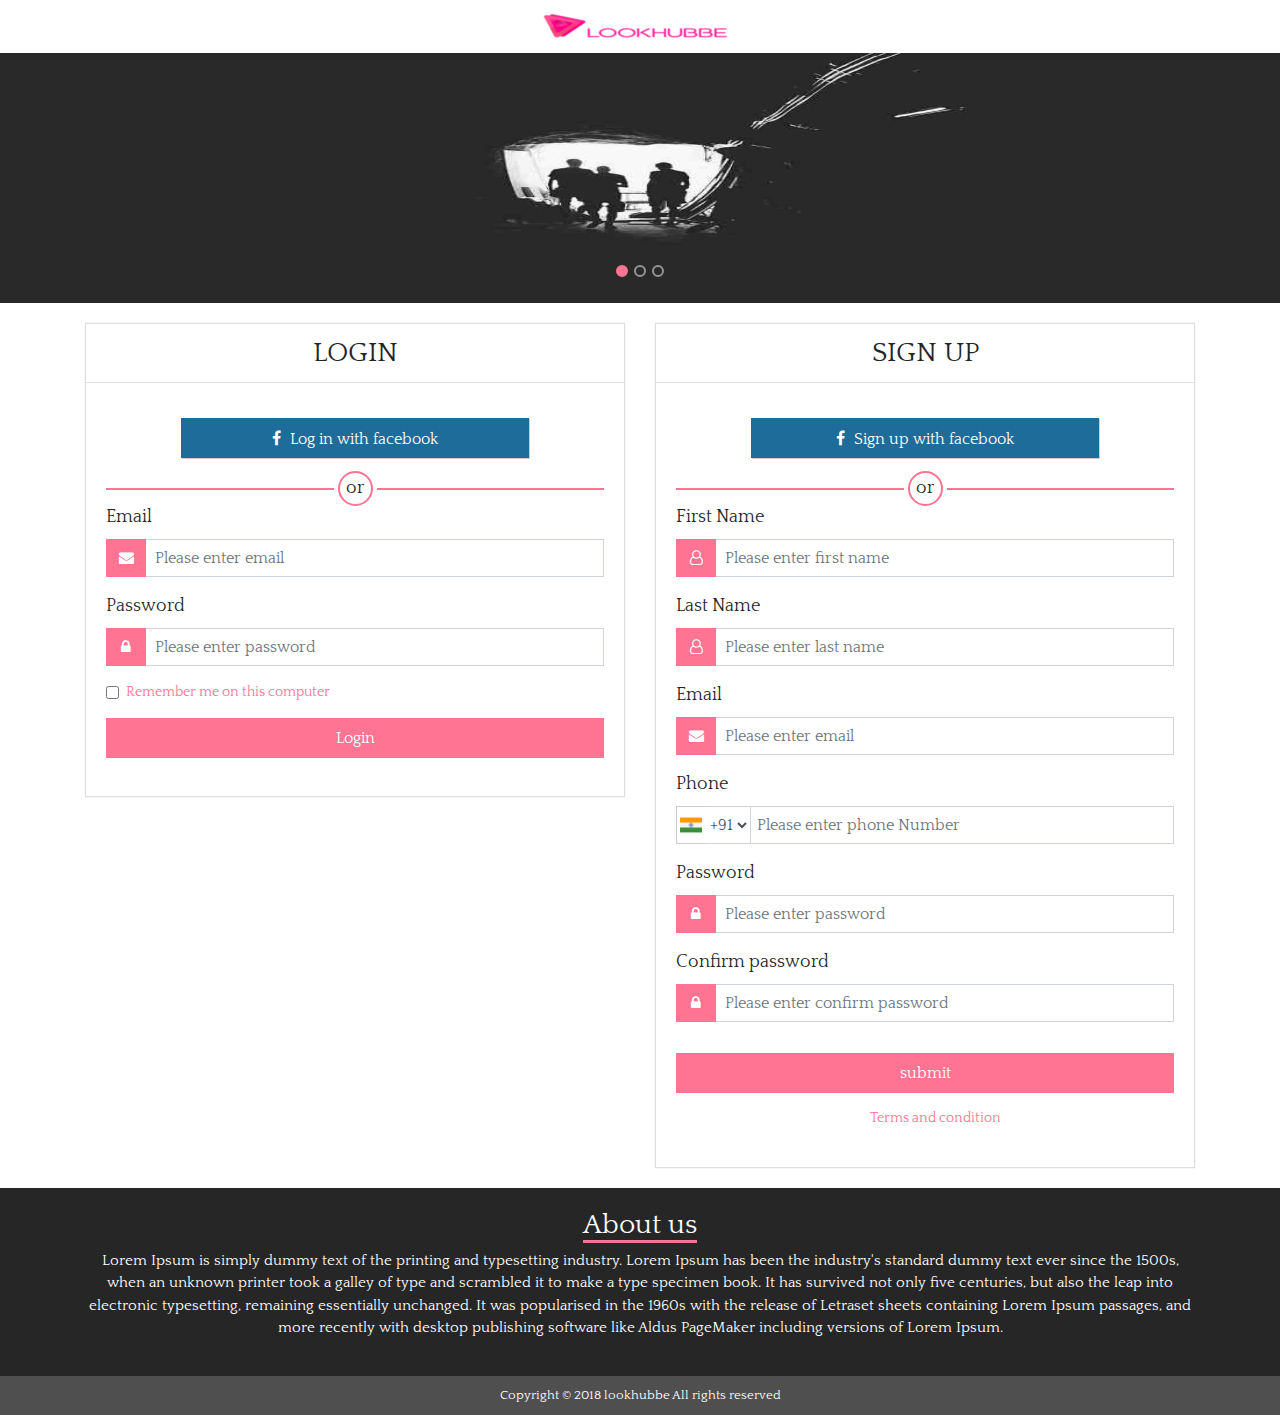
==== index.html @ 3b5d8836 "static app" ====
<html>
	<head>
		<title>Lookhubbe</title>
		<link rel="stylesheet" type="text/css" href="http://fonts.googleapis.com/css?family=Quattrocento">
		<link rel="stylesheet" href="css/bootstrap.min.css">
		<link rel="stylesheet" type="text/css" href="https://maxcdn.bootstrapcdn.com/font-awesome/4.7.0/css/font-awesome.min.css" >
		<link rel="stylesheet" type="text/css" href="css/lookhubbe.css">
		<script type="text/javascript" src="js/jquery.min.js"></script>
		<script src="js/popper.min.js"></script>
		<script src="js/bootstrap.min.js"></script>
	</head>
	<body>
		<header>
			<div class="header">
				<img src="images/logo.png" class="cmp-logo" />
			</div>
		</header>
		<section>			
			<div id="lookhubbe-slider" class="carousel slide" data-ride="carousel">
			<!-- Indicators -->
			<ul class="carousel-indicators">
				<li data-target="#lookhubbe-slider" data-slide-to="0" class="active"></li>
				<li data-target="#lookhubbe-slider" data-slide-to="1"></li>
				<li data-target="#lookhubbe-slider" data-slide-to="2"></li>
			</ul>

			<!-- The slideshow -->
			<div class="carousel-inner">
				<div class="carousel-item active">
					<img src="images/la.jpg" alt="Los Angeles" width="1100" height="500">
				</div>
				<div class="carousel-item">
					<img src="images/chicago.jpg" alt="Chicago" width="1100" height="500">
				</div>
				<div class="carousel-item">
					<img src="images/ny.jpg" alt="New York" width="1100" height="500">
				</div>
			</div>

			<!-- Left and right controls -->
			<a class="carousel-control-prev hidden" href="#lookhubbe-slider" data-slide="prev">
				<span class="carousel-control-prev-icon"></span>
			</a>
			<a class="carousel-control-next hidden" href="#lookhubbe-slider" data-slide="next">
				<span class="carousel-control-next-icon"></span>
			</a>
			</div>
		</section>
		<section class="space-top space-bottom">
			<div class="container">
				<div class="row">
                	<div class="col-md-6">
						<div class="card card-outline-secondary card-sharp-edge-shadow">
	                        <div class="card-header white-bg">
	                            <h3 class="mb-0 text-center text-uppercase">Login</h3>
	                        </div>
	                        <div class="card-body">
	                        	<div class="form-group text-center">
                                	<button type="submit" class="btn color-white lookhubbe-fb-btn width-70" id="btnLogin">
                                		<i class="fa fa-facebook mr-5px" aria-hidden="true"></i>
                                		<span>Log in with facebook</span>
                                	</button>
                                </div>
                                <div class="circle-container">
                                	<span class="box-line"></span>
                                	<span class="circle-box">or</span>
                                	<span class="circle-box-white">                                		
                                	</span>
                                </div>
	                            <form class="form" role="form" autocomplete="off" novalidate="" action="home.html" method="POST">
	                                <div class="form-group">
	                                	<label for="email">Email</label>
	                                	<div class="input-group">
											<span class="icon-container">
												<i class="fa fa-envelope" aria-hidden="true"></i>
											</span>
										  	<input type="email" placeholder="Please enter email" class="form-control" name="email" id="email" required="">
										</div>
	                                    <div class="invalid-feedback">Please enter your email</div>
	                                </div>
	                                <div class="form-group">
	                                    <label>Password</label>
	                                    <div class="input-group">
											<span class="icon-container">
												<i class="fa fa-lock" aria-hidden="true"></i>
											</span>
										  	<input type="password" placeholder="Please enter password" class="form-control"  required="" autocomplete="new-password">
										</div>	                                    
	                                    <div class="invalid-feedback">Please enter a password</div>
	                                </div>
	                                <div class="form-check small lookhubbe-color">
	                                    <label class="form-check-label">
	                                        <input type="checkbox" class="form-check-input"> <span>Remember me on this computer</span>
	                                    </label>
	                                </div>
	                                <button type="submit" class="btn color-white lookhubbe-button" id="btnLogin">Login</button>
	                            </form>
	                        </div>
		                </div>
                	</div>
                	<div class="col-md-6">
						<div class="card card-outline-secondary card-sharp-edge-shadow">
	                        <div class="card-header white-bg">
	                            <h3 class="mb-0 text-center text-uppercase">Sign Up</h3>
	                        </div>
	                        <div class="card-body">
	                        	<div class="form-group text-center">
                                	<button type="submit" class="btn color-white lookhubbe-fb-btn width-70" id="btnLogin">
                                		<i class="fa fa-facebook mr-5px" aria-hidden="true"></i>
                                		<span>Sign up with facebook</span>
                                	</button>
                                </div>
                                <div class="circle-container">
                                	<span class="box-line"></span>
                                	<span class="circle-box">or</span>
                                	<span class="circle-box-white">                                		
                                	</span>
                                </div>
	                            <form class="form" role="form" autocomplete="off"  action="home.html" novalidate="" method="POST">
	                                <div class="form-group">
	                                	<label for="fname">First Name</label>
	                                	<div class="input-group">
											<span class="icon-container">
												<i class="fa fa-user-o" aria-hidden="true"></i>
											</span>
										  	<input type="text" placeholder="Please enter first name" class="form-control" name="fname" id="fname" required="">
										</div>
	                                    <div class="invalid-feedback">Please enter your first name</div>
	                                </div>
	                                <div class="form-group">
	                                	<label for="lname">Last Name</label>
	                                	<div class="input-group">
											<span class="icon-container">
												<i class="fa fa-user-o" aria-hidden="true"></i>
											</span>
										  	<input type="text" placeholder="Please enter last name" class="form-control" name="lfname" id="lname" required="">
										</div>
	                                    <div class="invalid-feedback">Please enter your Last name</div>
	                                </div>
	                                <div class="form-group">
	                                	<label for="email1">Email</label>
	                                	<div class="input-group">
											<span class="icon-container">
												<i class="fa fa-envelope" aria-hidden="true"></i>
											</span>
										  	<input type="email1" placeholder="Please enter email" class="form-control" name="email1" id="email1" required="">
										</div>
	                                    <div class="invalid-feedback">Please enter your email</div>
	                                </div>
	                                <div class="form-group">
	                                	<label for="phoneno">Phone</label>
	                                	<div class="input-group phone-box">
											<span class="icon-container country-box">
												<img class="img-logo" src="images/india.png"/>
												<select class="form-control pull-right">
													<option value="">+91</option>
													<option>+91</option>
													<option>+90</option>
													<option>+34</option>
													<option>+1</option>
												</select>
											</span>
										  	<input type="text" placeholder="Please enter phone Number" class="form-control" name="phoneno" id="phoneno" required="">
										</div>
	                                    <div class="invalid-feedback">Please enter your phon no</div>
	                                </div>
	                                <div class="form-group">
	                                    <label>Password</label>
	                                    <div class="input-group">
											<span class="icon-container">
												<i class="fa fa-lock" aria-hidden="true"></i>
											</span>
										  	<input type="password" placeholder="Please enter password" class="form-control" id="pwd1" required="" autocomplete="new-password">
										</div>	                                    
	                                    <div class="invalid-feedback">Please enter a password</div>
	                                </div>
	                                <div class="form-group">
	                                    <label>Confirm password</label>
	                                    <div class="input-group">
											<span class="icon-container">
												<i class="fa fa-lock" aria-hidden="true"></i>
											</span>
										  	<input type="cpassword" placeholder="Please enter confirm password" class="form-control" id="cpassword" required="" autocomplete="new-password">
										</div>	                                    
	                                    <div class="invalid-feedback">Please enter a confirm password</div>
	                                </div>
	                                <button type="submit" class="btn color-white lookhubbe-button" id="btnsignup">submit</button>	                                
	                                <div class="form-check small text-center lookhubbe-color mt-15px">
	                                    <label class="form-check-label">
	                                        <span class="">Terms and condition</span>
	                                    </label>
	                                </div>
	                            </form>
	                        </div>
		                </div>
                	</div>   
                </div>
			</div>
		</section>
		<section>
			<div class="about-us">
				<div class="container">
					<h3 class="heading"><span class="lookhubbe-active">About us</span></h3>
					<p class="color-white about-us-desc">
						Lorem Ipsum is simply dummy text of the printing and typesetting industry. Lorem Ipsum has been the industry's standard dummy text ever since the 1500s, when an unknown printer took a galley of type and scrambled it to make a type specimen book. It has survived not only five centuries, but also the leap into electronic typesetting, remaining essentially unchanged. It was popularised in the 1960s with the release of Letraset sheets containing Lorem Ipsum passages, and more recently with desktop publishing software like Aldus PageMaker including versions of Lorem Ipsum.
					</p>
				</div>
			</div>
		</section>
		<footer class="footer">
			<div class="container">
				<span class="copyright">Copyright &copy; 2018 lookhubbe All rights reserved </span>
			</div>
		</footer>
	</body>
</html>
---- css/lookhubbe.css ----
body {
	font-family: 'Quattrocento', serif;
	font-size: 18px;
}
.carousel-inner img {
      width: 100%;
      height: 250px; /* remove when correct image recevied*/
}
.hidden {
	display: none !important;
}
.vis-hidden{
	visibility: hidden;
}
.carousel-indicators li {
	width: 12px;
    height: 12px;
    border-radius: 50%;
    background: transparent;
    border: 2px solid rgba(255,255,255,.5)
}
.carousel-indicators li:hover {
	cursor: pointer;
}
.carousel-indicators .active {
	background-color: #fe7492;
	border: 2px solid #fe7492
}
.space-top{
	margin-top: 20px;
}
.space-bottom{
    margin-bottom: 20px;
}
.card-sharp-edge-shadow{
	border-radius: 0px;
    box-shadow: 0px 0px 1px 0px #ccc;
}
.white-bg {
	background: #ffffff;
}
.lookhubbe-button {
	width: 100%;
    margin-top: 15px;
    height: 40px;
    line-height: 0px;
    border-radius: 0px;
    background: #fe7492;
    border: none;
}
.lookhubbe-color {
	color: #fe7492;
}
.color-white {
	color: #ffffff;
}
.icon-container{
	position: absolute;
    display: flex;
    align-items: center;
    z-index: 1000;
    height: 100%;
    width: 40px;
    background: #fe7492;
    color: white;
    justify-content: center;
    box-sizing: border-box;
    font-size: 15px;
}
.input-group input{
    padding-left: 48px;
}
.form-control {
	border-radius: 0px;
}
.width-70 {
	width: 70%;
}
.lookhubbe-fb-btn{
	margin-top: 15px;
    height: 40px;
    line-height: 0px;
    border-radius: 0px;
    background: #1d6c99;
    border: none;
    box-shadow: 1px 1px 0px 0px #ccc;
    color: white;
    margin-bottom: 15px;
}
.mr-5px{
	margin-right: 5px
}
.circle-box{
	display: flex;
    width: 35px;
    border: 2px solid #fe7492;
    height: 35px;
    text-align: center;
    border-radius: 50%;
    justify-content: center;
    align-items: center;
    position: absolute;
    z-index: 10000;
    background: white;
}
.circle-container{
	display: flex;
    align-items: center;
    justify-content: center;
    position: relative;
    padding-bottom: 15px;
}
.box-line{
	width: 100%;
    position: absolute;
    height: 2px;
    background: #fe7492;
    z-index: 1;
}
.circle-box-white{
	position: absolute;
    width: 35px;
    height: 35px;
    border: 4px solid #fff;
    background: transparent;
    display: flex;
    box-sizing: content-box;
    z-index: 1;
}
.country-box {
	    width: 75px;
    background: white;
    border: 1px solid #ccc;
}
.country-box select{
	width: 45px;
    padding: 0px;
    border-left: none;
}
.img-logo{
	    padding: 3px;
    width: 30px
}
.phone-box input{
	    padding-left: 80px;
}
.mt-15px{
	    margin-top: 15px;
}
.about-us {
	background: #262626;
    padding: 20px;
}
.about-us .heading{
	color: white;
    text-align: center;
}
.lookhubbe-active{
	border-bottom: 3px solid #fe7492;
}
.about-us-desc{
	    font-size: 15px;
    text-align: center;
}
.footer{
	    background: #4f4f4f;
    padding: 10px;
    text-align: center;
}
.copyright{
	    color: white;
    font-size: 13px;
}
.cmp-logo{

}
.header{
	    padding: 10px;
    text-align: center;
}
.navbar-nav{
	margin:0 auto;
}
.menu-item .nav-item {
    font-size: 30px;
    margin-right: 75px;
}
.menu-item .nav-item:last-child {
	margin-right: 0px;
}
.nav-item a{

    color: #777;
}
.nav-item.active a{
	color: #fe7492;
	border-bottom: 2px solid #fe7492
}
.user-menu
{
	    padding: 6px;
    font-size: 15px;
    background: #fe7492;
    border-radius: 17px;
    color: white !important;
    min-width: 100px;
    text-align: center;
}
.circle-gallery-white{

}
.image-box-header{
	    background: #fe7492;
    border-top-left-radius: 5px;
    border-top-right-radius: 5px;
        padding: 5px;
}
.circle-gallery-white{
	    margin-left: 10px;
    background: white;
    width: 30px;
    height: 30px;
    border-radius: 50%;
    display: inline-block;
    text-align: center;
}
.circle-gallery-white i {
	    margin-top: 8px;
}
.image-body img{
	    width: 100%;
    height: 180px;
}
.image-footer{
	    position: absolute;
    bottom: 0px;
    padding: 5px;
    background: rgba(0,0,0,0.8);
    width: 100%;
}
.image-box {
	position: relative;
}
.border-right-white {
 border-right: 1px solid #fff;
}
.border-bt-rad{
	    border-bottom-left-radius: 5px;
    border-bottom-right-radius: 5px;
}
.galley-box {
	margin-bottom: 30px
}
.social .list-inline-item a {
    color: white;
    display: inline-block;
    width: 44px;
    padding: 12px;
    border: 1px solid #555;
    text-align: center;
}
.social .list-inline-item .active {
	border: 1px solid #fe7492;
}
.pages .list-inline-item a{
	color: white;
    border-right: 1px solid #ccc;
    padding-right: 10px;

}
.modal-dialog{
	/*margin:0 auto;*/
}
.galley-pop-up .modal-header{
	padding: 5px;
	background: #fe7492
}
.galley-pop-up .modal-header .circle-gallery-white i{
	color: #fe7492
}

.galley-pop-up .modal-header .close{
	color: white;
    font-size: 25px;
        opacity: 1;
}
.galley-pop-up .modal-header .date{
	color: white
}
.pink{
	color: #fe7492
}
.black{
	color: #000
}
.cnt {
	    font-size: 13px;
	        margin-top: 5px;
}
.lookhubbe{
	height: 3px;
	margin-bottom: 10px;
	width: 75%;
	    margin-top: 8px;
}
.lookhubbe .lookhubbe-pink{
	background: #fe7492
}
.lookhubbe .lookhubbe-black{
	background: #000;
}
.cnt-views{
	font-size: 13px;
	        margin-top: 2px;

}

.icon-footer{
	margin-top: 10px;
	text-align: center;
}
.icon-footer .round{
	background: #fff;
    display: inline-block;
    padding-top: 6px;
    border-radius: 50%;
    padding: 12px;
    box-shadow: 0px 0px 2px 1px #ccc;
}
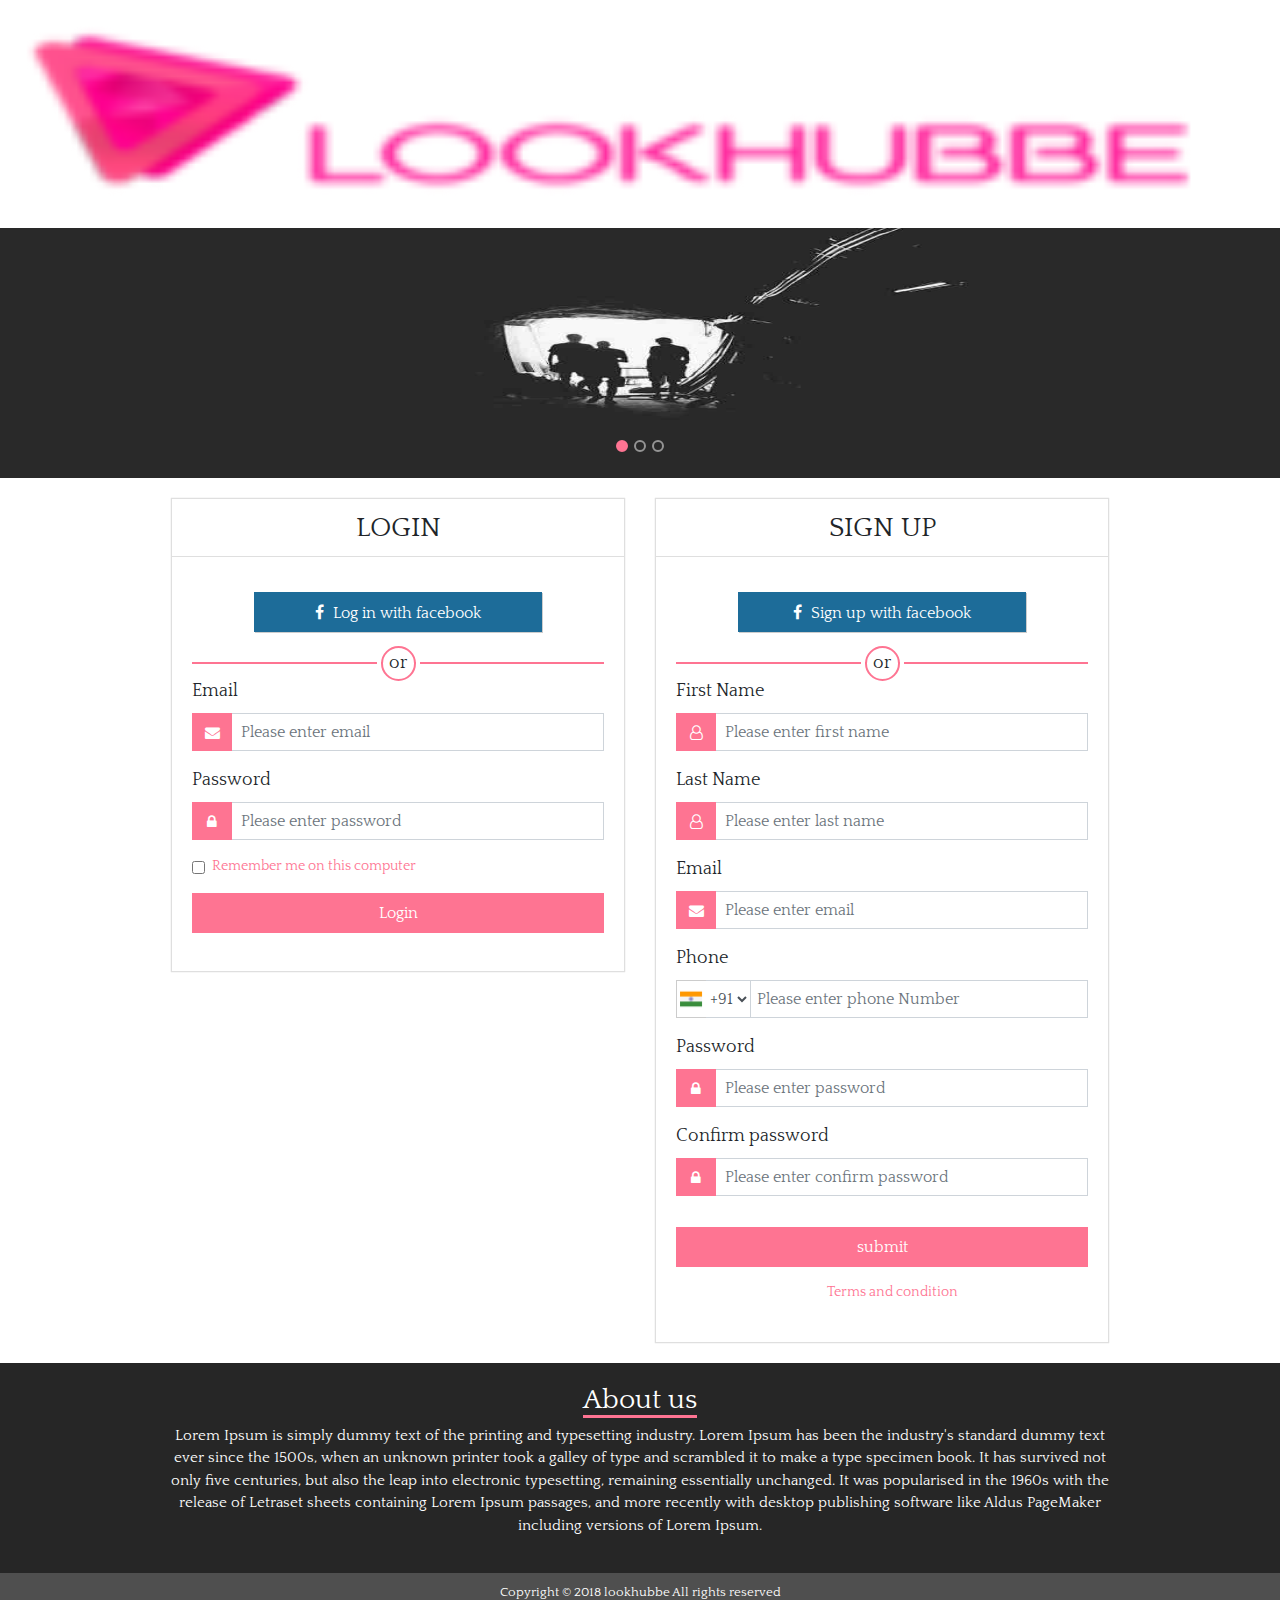
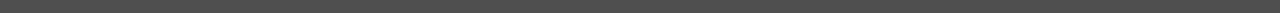
==== commit f5cbecea: "Add files via upload" ====
--- a/index.html
+++ b/index.html
@@ -1,216 +1,216 @@
-<html>
-	<head>
-		<title>Lookhubbe</title>
-		<link rel="stylesheet" type="text/css" href="http://fonts.googleapis.com/css?family=Quattrocento">
-		<link rel="stylesheet" href="css/bootstrap.min.css">
-		<link rel="stylesheet" type="text/css" href="https://maxcdn.bootstrapcdn.com/font-awesome/4.7.0/css/font-awesome.min.css" >
-		<link rel="stylesheet" type="text/css" href="css/lookhubbe.css">
-		<script type="text/javascript" src="js/jquery.min.js"></script>
-		<script src="js/popper.min.js"></script>
-		<script src="js/bootstrap.min.js"></script>
-	</head>
-	<body>
-		<header>
-			<div class="header">
-				<img src="images/logo.png" class="cmp-logo" />
-			</div>
-		</header>
-		<section>			
-			<div id="lookhubbe-slider" class="carousel slide" data-ride="carousel">
-			<!-- Indicators -->
-			<ul class="carousel-indicators">
-				<li data-target="#lookhubbe-slider" data-slide-to="0" class="active"></li>
-				<li data-target="#lookhubbe-slider" data-slide-to="1"></li>
-				<li data-target="#lookhubbe-slider" data-slide-to="2"></li>
-			</ul>
-
-			<!-- The slideshow -->
-			<div class="carousel-inner">
-				<div class="carousel-item active">
-					<img src="images/la.jpg" alt="Los Angeles" width="1100" height="500">
-				</div>
-				<div class="carousel-item">
-					<img src="images/chicago.jpg" alt="Chicago" width="1100" height="500">
-				</div>
-				<div class="carousel-item">
-					<img src="images/ny.jpg" alt="New York" width="1100" height="500">
-				</div>
-			</div>
-
-			<!-- Left and right controls -->
-			<a class="carousel-control-prev hidden" href="#lookhubbe-slider" data-slide="prev">
-				<span class="carousel-control-prev-icon"></span>
-			</a>
-			<a class="carousel-control-next hidden" href="#lookhubbe-slider" data-slide="next">
-				<span class="carousel-control-next-icon"></span>
-			</a>
-			</div>
-		</section>
-		<section class="space-top space-bottom">
-			<div class="container">
-				<div class="row">
-                	<div class="col-md-6">
-						<div class="card card-outline-secondary card-sharp-edge-shadow">
-	                        <div class="card-header white-bg">
-	                            <h3 class="mb-0 text-center text-uppercase">Login</h3>
-	                        </div>
-	                        <div class="card-body">
-	                        	<div class="form-group text-center">
-                                	<button type="submit" class="btn color-white lookhubbe-fb-btn width-70" id="btnLogin">
-                                		<i class="fa fa-facebook mr-5px" aria-hidden="true"></i>
-                                		<span>Log in with facebook</span>
-                                	</button>
-                                </div>
-                                <div class="circle-container">
-                                	<span class="box-line"></span>
-                                	<span class="circle-box">or</span>
-                                	<span class="circle-box-white">                                		
-                                	</span>
-                                </div>
-	                            <form class="form" role="form" autocomplete="off" novalidate="" action="home.html" method="POST">
-	                                <div class="form-group">
-	                                	<label for="email">Email</label>
-	                                	<div class="input-group">
-											<span class="icon-container">
-												<i class="fa fa-envelope" aria-hidden="true"></i>
-											</span>
-										  	<input type="email" placeholder="Please enter email" class="form-control" name="email" id="email" required="">
-										</div>
-	                                    <div class="invalid-feedback">Please enter your email</div>
-	                                </div>
-	                                <div class="form-group">
-	                                    <label>Password</label>
-	                                    <div class="input-group">
-											<span class="icon-container">
-												<i class="fa fa-lock" aria-hidden="true"></i>
-											</span>
-										  	<input type="password" placeholder="Please enter password" class="form-control"  required="" autocomplete="new-password">
-										</div>	                                    
-	                                    <div class="invalid-feedback">Please enter a password</div>
-	                                </div>
-	                                <div class="form-check small lookhubbe-color">
-	                                    <label class="form-check-label">
-	                                        <input type="checkbox" class="form-check-input"> <span>Remember me on this computer</span>
-	                                    </label>
-	                                </div>
-	                                <button type="submit" class="btn color-white lookhubbe-button" id="btnLogin">Login</button>
-	                            </form>
-	                        </div>
-		                </div>
-                	</div>
-                	<div class="col-md-6">
-						<div class="card card-outline-secondary card-sharp-edge-shadow">
-	                        <div class="card-header white-bg">
-	                            <h3 class="mb-0 text-center text-uppercase">Sign Up</h3>
-	                        </div>
-	                        <div class="card-body">
-	                        	<div class="form-group text-center">
-                                	<button type="submit" class="btn color-white lookhubbe-fb-btn width-70" id="btnLogin">
-                                		<i class="fa fa-facebook mr-5px" aria-hidden="true"></i>
-                                		<span>Sign up with facebook</span>
-                                	</button>
-                                </div>
-                                <div class="circle-container">
-                                	<span class="box-line"></span>
-                                	<span class="circle-box">or</span>
-                                	<span class="circle-box-white">                                		
-                                	</span>
-                                </div>
-	                            <form class="form" role="form" autocomplete="off"  action="home.html" novalidate="" method="POST">
-	                                <div class="form-group">
-	                                	<label for="fname">First Name</label>
-	                                	<div class="input-group">
-											<span class="icon-container">
-												<i class="fa fa-user-o" aria-hidden="true"></i>
-											</span>
-										  	<input type="text" placeholder="Please enter first name" class="form-control" name="fname" id="fname" required="">
-										</div>
-	                                    <div class="invalid-feedback">Please enter your first name</div>
-	                                </div>
-	                                <div class="form-group">
-	                                	<label for="lname">Last Name</label>
-	                                	<div class="input-group">
-											<span class="icon-container">
-												<i class="fa fa-user-o" aria-hidden="true"></i>
-											</span>
-										  	<input type="text" placeholder="Please enter last name" class="form-control" name="lfname" id="lname" required="">
-										</div>
-	                                    <div class="invalid-feedback">Please enter your Last name</div>
-	                                </div>
-	                                <div class="form-group">
-	                                	<label for="email1">Email</label>
-	                                	<div class="input-group">
-											<span class="icon-container">
-												<i class="fa fa-envelope" aria-hidden="true"></i>
-											</span>
-										  	<input type="email1" placeholder="Please enter email" class="form-control" name="email1" id="email1" required="">
-										</div>
-	                                    <div class="invalid-feedback">Please enter your email</div>
-	                                </div>
-	                                <div class="form-group">
-	                                	<label for="phoneno">Phone</label>
-	                                	<div class="input-group phone-box">
-											<span class="icon-container country-box">
-												<img class="img-logo" src="images/india.png"/>
-												<select class="form-control pull-right">
-													<option value="">+91</option>
-													<option>+91</option>
-													<option>+90</option>
-													<option>+34</option>
-													<option>+1</option>
-												</select>
-											</span>
-										  	<input type="text" placeholder="Please enter phone Number" class="form-control" name="phoneno" id="phoneno" required="">
-										</div>
-	                                    <div class="invalid-feedback">Please enter your phon no</div>
-	                                </div>
-	                                <div class="form-group">
-	                                    <label>Password</label>
-	                                    <div class="input-group">
-											<span class="icon-container">
-												<i class="fa fa-lock" aria-hidden="true"></i>
-											</span>
-										  	<input type="password" placeholder="Please enter password" class="form-control" id="pwd1" required="" autocomplete="new-password">
-										</div>	                                    
-	                                    <div class="invalid-feedback">Please enter a password</div>
-	                                </div>
-	                                <div class="form-group">
-	                                    <label>Confirm password</label>
-	                                    <div class="input-group">
-											<span class="icon-container">
-												<i class="fa fa-lock" aria-hidden="true"></i>
-											</span>
-										  	<input type="cpassword" placeholder="Please enter confirm password" class="form-control" id="cpassword" required="" autocomplete="new-password">
-										</div>	                                    
-	                                    <div class="invalid-feedback">Please enter a confirm password</div>
-	                                </div>
-	                                <button type="submit" class="btn color-white lookhubbe-button" id="btnsignup">submit</button>	                                
-	                                <div class="form-check small text-center lookhubbe-color mt-15px">
-	                                    <label class="form-check-label">
-	                                        <span class="">Terms and condition</span>
-	                                    </label>
-	                                </div>
-	                            </form>
-	                        </div>
-		                </div>
-                	</div>   
-                </div>
-			</div>
-		</section>
-		<section>
-			<div class="about-us">
-				<div class="container">
-					<h3 class="heading"><span class="lookhubbe-active">About us</span></h3>
-					<p class="color-white about-us-desc">
-						Lorem Ipsum is simply dummy text of the printing and typesetting industry. Lorem Ipsum has been the industry's standard dummy text ever since the 1500s, when an unknown printer took a galley of type and scrambled it to make a type specimen book. It has survived not only five centuries, but also the leap into electronic typesetting, remaining essentially unchanged. It was popularised in the 1960s with the release of Letraset sheets containing Lorem Ipsum passages, and more recently with desktop publishing software like Aldus PageMaker including versions of Lorem Ipsum.
-					</p>
-				</div>
-			</div>
-		</section>
-		<footer class="footer">
-			<div class="container">
-				<span class="copyright">Copyright &copy; 2018 lookhubbe All rights reserved </span>
-			</div>
-		</footer>
-	</body>
+<html>
+	<head>
+		<title>Lookhubbe</title>
+		<link rel="stylesheet" type="text/css" href="http://fonts.googleapis.com/css?family=Quattrocento">
+		<link rel="stylesheet" href="css/bootstrap.min.css">
+		<link rel="stylesheet" type="text/css" href="https://maxcdn.bootstrapcdn.com/font-awesome/4.7.0/css/font-awesome.min.css" >
+		<link rel="stylesheet" type="text/css" href="css/lookhubbe.css">
+		<script type="text/javascript" src="js/jquery.min.js"></script>
+		<script src="js/popper.min.js"></script>
+		<script src="js/bootstrap.min.js"></script>
+	</head>
+	<body>
+		<header>
+			<div class="header">
+				<img src="images/logo.png" class="cmp-logo" />
+			</div>
+		</header>
+		<section>			
+			<div id="lookhubbe-slider" class="carousel slide" data-ride="carousel">
+			<!-- Indicators -->
+			<ul class="carousel-indicators">
+				<li data-target="#lookhubbe-slider" data-slide-to="0" class="active"></li>
+				<li data-target="#lookhubbe-slider" data-slide-to="1"></li>
+				<li data-target="#lookhubbe-slider" data-slide-to="2"></li>
+			</ul>
+
+			<!-- The slideshow -->
+			<div class="carousel-inner">
+				<div class="carousel-item active">
+					<img src="images/la.jpg" alt="Los Angeles" width="1100" height="500">
+				</div>
+				<div class="carousel-item">
+					<img src="images/chicago.jpg" alt="Chicago" width="1100" height="500">
+				</div>
+				<div class="carousel-item">
+					<img src="images/ny.jpg" alt="New York" width="1100" height="500">
+				</div>
+			</div>
+
+			<!-- Left and right controls -->
+			<a class="carousel-control-prev hidden" href="#lookhubbe-slider" data-slide="prev">
+				<span class="carousel-control-prev-icon"></span>
+			</a>
+			<a class="carousel-control-next hidden" href="#lookhubbe-slider" data-slide="next">
+				<span class="carousel-control-next-icon"></span>
+			</a>
+			</div>
+		</section>
+		<section class="space-top space-bottom">
+			<div class="container">
+				<div class="row">
+                	<div class="col-md-6">
+						<div class="card card-outline-secondary card-sharp-edge-shadow">
+	                        <div class="card-header white-bg">
+	                            <h3 class="mb-0 text-center text-uppercase">Login</h3>
+	                        </div>
+	                        <div class="card-body">
+	                        	<div class="form-group text-center">
+                                	<button type="submit" class="btn color-white lookhubbe-fb-btn width-70" id="btnLogin">
+                                		<i class="fa fa-facebook mr-5px" aria-hidden="true"></i>
+                                		<span>Log in with facebook</span>
+                                	</button>
+                                </div>
+                                <div class="circle-container">
+                                	<span class="box-line"></span>
+                                	<span class="circle-box">or</span>
+                                	<span class="circle-box-white">                                		
+                                	</span>
+                                </div>
+	                            <form class="form" role="form" autocomplete="off" novalidate="" action="home.html" method="POST">
+	                                <div class="form-group">
+	                                	<label for="email">Email</label>
+	                                	<div class="input-group">
+											<span class="icon-container">
+												<i class="fa fa-envelope" aria-hidden="true"></i>
+											</span>
+										  	<input type="email" placeholder="Please enter email" class="form-control" name="email" id="email" required="">
+										</div>
+	                                    <div class="invalid-feedback">Please enter your email</div>
+	                                </div>
+	                                <div class="form-group">
+	                                    <label>Password</label>
+	                                    <div class="input-group">
+											<span class="icon-container">
+												<i class="fa fa-lock" aria-hidden="true"></i>
+											</span>
+										  	<input type="password" placeholder="Please enter password" class="form-control"  required="" autocomplete="new-password">
+										</div>	                                    
+	                                    <div class="invalid-feedback">Please enter a password</div>
+	                                </div>
+	                                <div class="form-check small lookhubbe-color">
+	                                    <label class="form-check-label">
+	                                        <input type="checkbox" class="form-check-input"> <span>Remember me on this computer</span>
+	                                    </label>
+	                                </div>
+	                                <button type="submit" class="btn color-white lookhubbe-button" id="btnLogin">Login</button>
+	                            </form>
+	                        </div>
+		                </div>
+                	</div>
+                	<div class="col-md-6">
+						<div class="card card-outline-secondary card-sharp-edge-shadow">
+	                        <div class="card-header white-bg">
+	                            <h3 class="mb-0 text-center text-uppercase">Sign Up</h3>
+	                        </div>
+	                        <div class="card-body">
+	                        	<div class="form-group text-center">
+                                	<button type="submit" class="btn color-white lookhubbe-fb-btn width-70" id="btnLogin">
+                                		<i class="fa fa-facebook mr-5px" aria-hidden="true"></i>
+                                		<span>Sign up with facebook</span>
+                                	</button>
+                                </div>
+                                <div class="circle-container">
+                                	<span class="box-line"></span>
+                                	<span class="circle-box">or</span>
+                                	<span class="circle-box-white">                                		
+                                	</span>
+                                </div>
+	                            <form class="form" role="form" autocomplete="off"  action="home.html" novalidate="" method="POST">
+	                                <div class="form-group">
+	                                	<label for="fname">First Name</label>
+	                                	<div class="input-group">
+											<span class="icon-container">
+												<i class="fa fa-user-o" aria-hidden="true"></i>
+											</span>
+										  	<input type="text" placeholder="Please enter first name" class="form-control" name="fname" id="fname" required="">
+										</div>
+	                                    <div class="invalid-feedback">Please enter your first name</div>
+	                                </div>
+	                                <div class="form-group">
+	                                	<label for="lname">Last Name</label>
+	                                	<div class="input-group">
+											<span class="icon-container">
+												<i class="fa fa-user-o" aria-hidden="true"></i>
+											</span>
+										  	<input type="text" placeholder="Please enter last name" class="form-control" name="lfname" id="lname" required="">
+										</div>
+	                                    <div class="invalid-feedback">Please enter your Last name</div>
+	                                </div>
+	                                <div class="form-group">
+	                                	<label for="email1">Email</label>
+	                                	<div class="input-group">
+											<span class="icon-container">
+												<i class="fa fa-envelope" aria-hidden="true"></i>
+											</span>
+										  	<input type="email1" placeholder="Please enter email" class="form-control" name="email1" id="email1" required="">
+										</div>
+	                                    <div class="invalid-feedback">Please enter your email</div>
+	                                </div>
+	                                <div class="form-group">
+	                                	<label for="phoneno">Phone</label>
+	                                	<div class="input-group phone-box">
+											<span class="icon-container country-box">
+												<img class="img-logo" src="images/india.png"/>
+												<select class="form-control pull-right">
+													<option value="">+91</option>
+													<option>+91</option>
+													<option>+90</option>
+													<option>+34</option>
+													<option>+1</option>
+												</select>
+											</span>
+										  	<input type="text" placeholder="Please enter phone Number" class="form-control" name="phoneno" id="phoneno" required="">
+										</div>
+	                                    <div class="invalid-feedback">Please enter your phon no</div>
+	                                </div>
+	                                <div class="form-group">
+	                                    <label>Password</label>
+	                                    <div class="input-group">
+											<span class="icon-container">
+												<i class="fa fa-lock" aria-hidden="true"></i>
+											</span>
+										  	<input type="password" placeholder="Please enter password" class="form-control" id="pwd1" required="" autocomplete="new-password">
+										</div>	                                    
+	                                    <div class="invalid-feedback">Please enter a password</div>
+	                                </div>
+	                                <div class="form-group">
+	                                    <label>Confirm password</label>
+	                                    <div class="input-group">
+											<span class="icon-container">
+												<i class="fa fa-lock" aria-hidden="true"></i>
+											</span>
+										  	<input type="cpassword" placeholder="Please enter confirm password" class="form-control" id="cpassword" required="" autocomplete="new-password">
+										</div>	                                    
+	                                    <div class="invalid-feedback">Please enter a confirm password</div>
+	                                </div>
+	                                <button type="submit" class="btn color-white lookhubbe-button" id="btnsignup">submit</button>	                                
+	                                <div class="form-check small text-center lookhubbe-color mt-15px">
+	                                    <label class="form-check-label">
+	                                        <span class="">Terms and condition</span>
+	                                    </label>
+	                                </div>
+	                            </form>
+	                        </div>
+		                </div>
+                	</div>   
+                </div>
+			</div>
+		</section>
+		<section>
+			<div class="about-us">
+				<div class="container">
+					<h3 class="heading"><span class="lookhubbe-active">About us</span></h3>
+					<p class="color-white about-us-desc">
+						Lorem Ipsum is simply dummy text of the printing and typesetting industry. Lorem Ipsum has been the industry's standard dummy text ever since the 1500s, when an unknown printer took a galley of type and scrambled it to make a type specimen book. It has survived not only five centuries, but also the leap into electronic typesetting, remaining essentially unchanged. It was popularised in the 1960s with the release of Letraset sheets containing Lorem Ipsum passages, and more recently with desktop publishing software like Aldus PageMaker including versions of Lorem Ipsum.
+					</p>
+				</div>
+			</div>
+		</section>
+		<footer class="footer">
+			<div class="container">
+				<span class="copyright">Copyright &copy; 2018 lookhubbe All rights reserved </span>
+			</div>
+		</footer>
+	</body>
 </html>